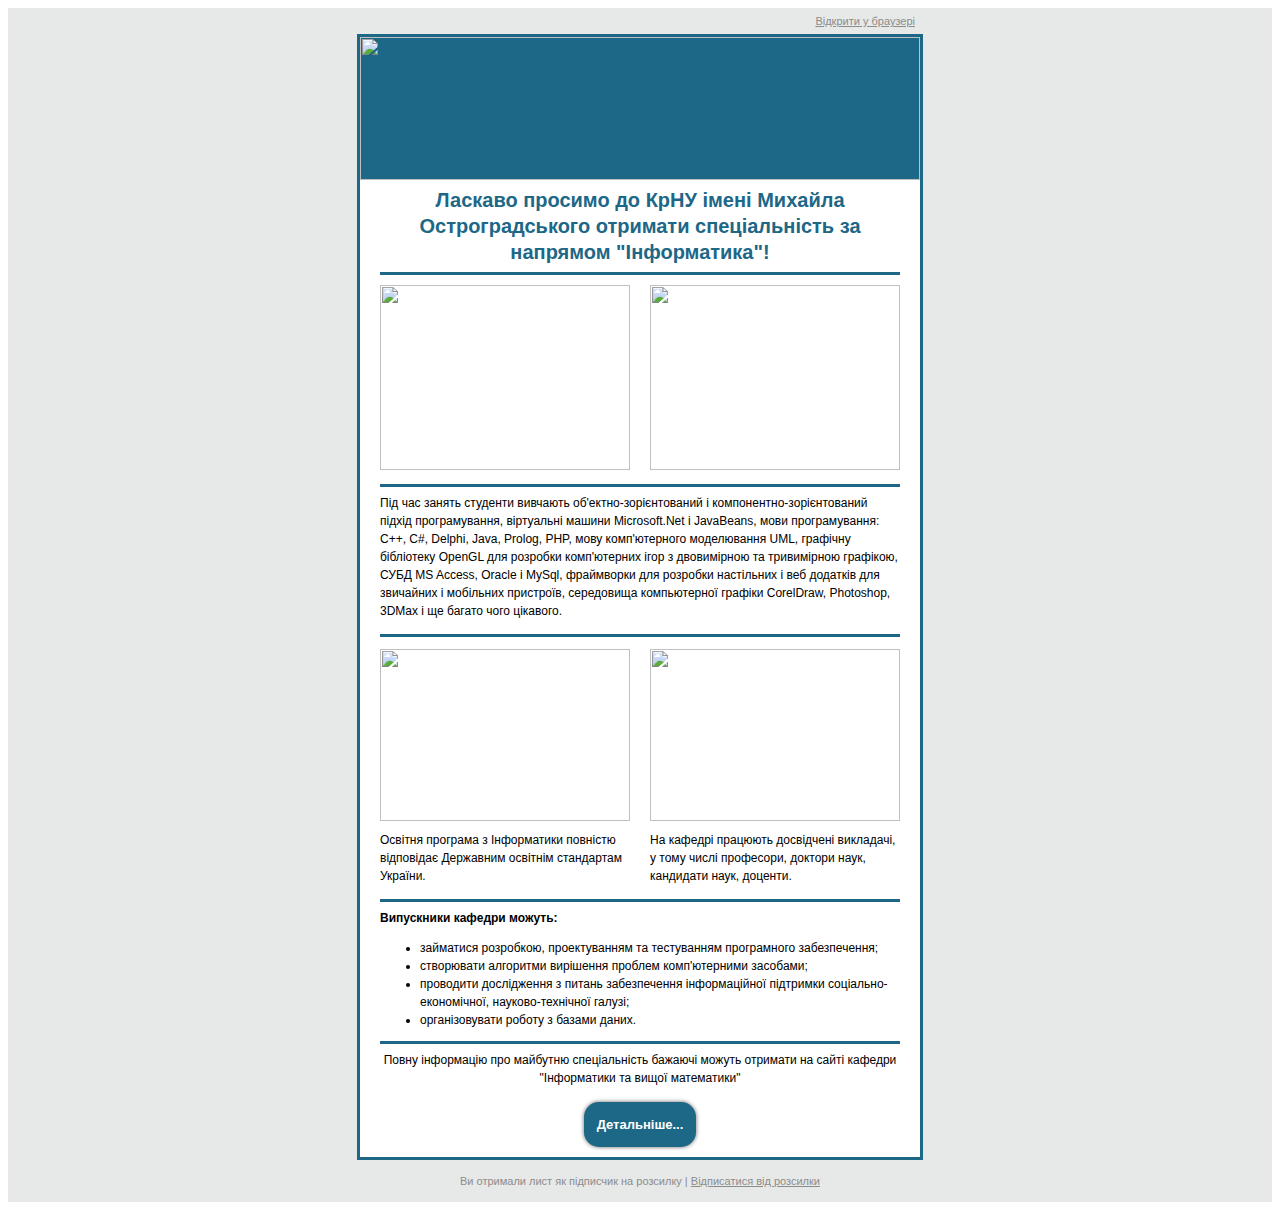
==== ooei/laba2/laba2.html @ ef8fa891 "Add files via upload" ====
<html>
<head>
  <meta http-equiv="Content-Type" content="text/html; charset=utf-8">
  <title>Лабораторна робота №2</title>
</head>
<body>

<table style="min-width:600px;" width="100%" bgcolor="#e7e8e8" border="0" cellpadding="0" cellspacing="0">
<tr>
  <td align="center" valign="top">
  <!--Верхний блок-->
  <table width="560" border="0" cellpadding="0" cellspacing="0">
    <tr><td style="line-height:7px" width="560" height="7"></td></tr><!--Отступ-->
    <tr><td style="padding-right:5px;font-family:Arial;font-size: 11px;color:#8c8c8c;font-family:Arial, Helvetica, sans-serif;font-size:11px;" align="right" valign="middle" width="560">
      <a href="http://stanislawz.github.io/laba2/laba2.html" style="font-family:Arial;font-size:11px;color:#8c8c8c;font-family:Arial, Helvetica, sans-serif;font-size:11px;">Відкрити у браузері</a></td></tr>
    <tr><td style="line-height:7px" width="560" height="7"></td></tr><!--Отступ-->
  </table>
  <!--/Верхний блок-->

  <!--Основной блок-->
  <table style="border-width:3px;border-color:#1d6787;border-style:solid;" width="560" border="0" cellpadding="0" cellspacing="0">
  <tr bgcolor="#ffffff">
  <td align="center" width="560">
	<!--Шапка-->
	<table style="background-color:#1d6787" width="560" border="0" cellpadding="0" cellspacing="0">
	<tr><td align="center" width="560">
	  <img style="display:block; height: 143px; width: 560px;" src="http://stanislawz.github.io/laba2/logo.png" width="560" height="143" border="0">
	</td></tr></table>
	<!--/Шапка-->
	<!--Заголовок-->
	<table width="560" border="0" cellpadding="0" cellspacing="0">
	<tr>
	  <td width="20"></td>
      <td width="520" style="line-height:7px" height="7"></td><!--Отступ-->
      <td width="20"></td></tr>
    <tr>
      <td width="20"></td>
      <td style="color:#1d6787;font-family:Arial, Helvetica, sans-serif;line-height:26px;font-size:20px;font-weight:bold;" align="center" width="520">Ласкаво просимо до КрНУ імені Михайла Остроградського отримати спеціальність за напрямом "Інформатика"!</td>
      <td width="20"></td></tr>
	<tr>
	  <td width="20"></td>
      <td width="520" style="line-height:7px" height="7"></td><!--Отступ-->
      <td width="20"></td></tr>
	
	
    </table>
	<!--/Заголовок-->		
	<table width="560" border="0" cellpadding="0" cellspacing="0">
	  <tr><td style="line-height:3px" width="20"></td><td style="border-top-width:3px;border-color:#1d6787;border-top-style:solid;line-height:3px" width="520"></td><td style="line-height:3px" width="20"></td></tr><!--Линия-->
	</table>
    <!--Картинки-->	
	<table style="padding:0 20px;" width="560" border="0" cellpadding="0" cellspacing="0">
	<tr><td style="line-height:10px" width="520" height="10"></td></tr><!--Отступ-->
	<tr><td align="center" width="520">
	  <table width="520" border="0" cellpadding="0" cellspacing="0">
	  <tr><td width="250">
	  <img style="display: block; height: 185px; width: 250px; margin:0;" src="http://stanislawz.github.io/laba2/1.jpg" width="250" height="185" border="0"></td>
	  <td width="20">&nbsp;</td>
	  <td width="250"><img style="display: block; height: 185px; width: 250px; margin:0;" src="http://stanislawz.github.io/laba2/2.jpg" width="250" height="185" border="0"></td></tr>
      </table>
	</td></tr>
	<tr><td style="line-height:14px" width="520" height="14"></td></tr><!--Отступ-->
	</table>
	<!--/Картинки-->
	
	<table width="560" border="0" cellpadding="0" cellspacing="0">
	  <tr><td style="line-height:3px" width="20"></td><td style="border-top-width:3px;border-color:#1d6787;border-top-style:solid;line-height:3px" width="520"></td><td style="line-height:3px" width="20"></td></tr><!--Линия-->
	</table>
	<!--Текст-->		
    <table style="" width="560" border="0" cellpadding="0" cellspacing="0">
      <tr>
      <td width="20">&nbsp;</td>
      <td style="color:#000000;font-family:Arial, Helvetica, sans-serif;line-height:18px;font-size:12px;" align="left" valign="top" width="520">
	  <p style="margin:7px 0px 14px 0px; margin-bottom: 14px;"> Під час занять студенти вивчають об'ектно-зорієнтований і компонентно-зорієнтований підхід програмування, віртуальні машини Microsoft.Net і JavaBeans, мови програмування: С++, С#, Delphi, 
	  Java, Prolog, PHP, мову комп'ютерного моделювання UML, графічну бібліотеку OpenGL для розробки комп'ютерних ігор з двовимірною та тривимірною графікою, СУБД MS Access, Oracle і MySql, 
	  фраймворки для розробки настільних і веб додатків для звичайних і мобільних пристроїв, середовища компьютерної графіки CorelDraw, Photoshop, 3DMax і ще багато чого цікавого.</p>
      </td>
      <td width="20">&nbsp;</td>
      </tr>
	</table>
	<!--/Текст--> 
	<table width="560" border="0" cellpadding="0" cellspacing="0">
	  <tr><td style="line-height:3px" width="20"></td><td style="border-top-width:3px;border-color:#1d6787;border-top-style:solid;line-height:3px" width="520"></td><td style="line-height:3px" width="20"></td></tr><!--Линия-->
	</table>	 
	 
	<!--Картинки+Текст--> 
	<table style="padding:0 20px;" width="560" border="0" cellpadding="0" cellspacing="0">
	<td width="520" style="line-height:7px" height="7"></td><!--Отступ-->
	<tr><td align="center" width="520">
	<table width="520" border="0" cellpadding="0" cellspacing="0">
	  <tr><td width="250">
	  <img style="display: block; width: 250px; height: 172px; margin-top: 5px;" src="http://stanislawz.github.io/laba2/3.jpg" width="250" height="172" border="0">
	  </td><td width="20">&nbsp;</td> 
	  <td width="250">
	  <img style="display: block; width: 250px; height: 172px; margin-top: 5px;" src="http://stanislawz.github.io/laba2/4.jpg" width="250" height="172" border="0">
	  </td></tr>
	  <td width="520" style="line-height:10px" height="10"></td><!--Отступ-->
	
	  <tr><td style="color:#000000;font-family:Arial, Helvetica, sans-serif;line-height:18px;font-size:12px;" align="left" valign="top" width="250">
	  <p style="margin:0px 0px 14px 0px; margin-bottom: 14px;">
	  Освітня програма з Інформатики повністю відповідає Державним освітнім стандартам України.</p>
      </td>
	  <td width="20">&nbsp;</td>
	  <td style="color:#000000;font-family:Arial, Helvetica, sans-serif;line-height:18px;font-size:12px;" align="left" valign="top" width="250">
	  <p style="margin:0px 0px 14px 0px; margin-bottom: 14px;">
	  На кафедрі працюють досвідчені викладачі, у тому числі професори, доктори наук, кандидати наук, доценти.</p>
      </td></tr>
	</table>
    </td></tr></table>
	<!--Картинки+Текст-->	
	<table width="560" border="0" cellpadding="0" cellspacing="0">
	  <tr><td style="line-height:3px" width="20"></td><td style="border-top-width:3px;border-color:#1d6787;border-top-style:solid;line-height:3px" width="520"></td><td style="line-height:3px" width="20"></td></tr><!--Линия-->
	</table>
	<!--Текст2-->
	<table style="" width="560" border="0" cellpadding="0" cellspacing="0">		
    <tr>
	<td width="20">&nbsp;</td>
    <td style="color:#000000;font-family:Arial, Helvetica, sans-serif;line-height:18px;font-size:12px;" align="left" valign="top" width="520">
	<p style="margin:7px 0px 7px 0px; margin-bottom: 7px;"><b>Випускники кафедри можуть:</b></p>
    <ul>
	  <li>займатися розробкою, проектуванням та тестуванням програмного забезпечення;</li>
	  <li>створювати алгоритми вирішення проблем комп'ютерними засобами;</li>
	  <li>проводити дослідження з питань забезпечення інформаційної підтримки соціально-економічної, науково-технічної галузі;</li>
	  <li>організовувати роботу з базами даних.</li>
    </ul>
    </td>
    <td width="20">&nbsp;</td>
    </tr>
    </table>
	<!--/Текст2-->
	<table width="560" border="0" cellpadding="0" cellspacing="0">
	  <tr><td style="line-height:3px" width="20"></td><td style="border-top-width:3px;border-color:#1d6787;border-top-style:solid;line-height:3px" width="520"></td><td style="line-height:3px" width="20"></td></tr><!--Линия-->
	</table>
	
	<!--Текст3-->
	<table style="" width="560" border="0" cellpadding="0" cellspacing="0">		
    <tr>
	<td width="20">&nbsp;</td>
    <td style="color:#000000;font-family:Arial, Helvetica, sans-serif;line-height:18px;font-size:12px;" align="left" valign="top" width="520"><p style="text-align: center; margin:7px 0px 5px 0px; margin-bottom: 5px;">
	Повну інформацію про майбутню спеціальність бажаючі можуть отримати на сайті кафедри "Інформатики та вищої математики"</p>
    </td>
    <td width="20">&nbsp;</td>
    </tr>
    </table>
	<!--/Текст3-->
	<!--Кнопка-->
	<table style="padding:0;" width="560" border="0" cellpadding="0" cellspacing="0">
	<tr><td style="line-height:7px" height="7"></td></tr><!--Отступ-->
	<tr><td align="center" width="1040" height="39">
	<table style="margin:3px 0;" border="0" cellpadding="0" cellspacing="0">
	<tr><td width="20" height="7"></td><td>
    <table style="border-width:0px;border-color:#cccccc;border-style:solid; border-radius: 15px 15px 15px 15px; box-shadow: 0 0 4px #666666; -moz-box-shadow: 0 0 4px #666666; -webkit-box-shadow: 0 0 4px #666666; display:block;" bgcolor="#1d6787" border="0" cellpadding="0" cellspacing="0">
    <tr>
    <td width="13"></td>
    <td style="padding:13px 0;font-weight:bold;color:#ffffff;font-family:Arial, Helvetica, sans-serif;line-height:19px;font-size:13px" align="center" valign="middle">
	<a href="http://ibm.kdu.edu.ua" style="white-space:pre;text-decoration:none;font-weight:bold;color:#ffffff;font-family:Arial, Helvetica, sans-serif;line-height:19px;font-size:13px">Детальніше...</a></td>
    <td width="13"></td>
    </tr>
    </table>
	</td>
	<td width="20" height="7"></td></tr>
	</table>
	</td></tr>
	<tr><td style="line-height:7px" height="7"></td></tr><!--Отступ-->
	</table>
    <!--/Кнопка-->
		
  </td></tr></table>
  <!--/Основной блок-->
  
  <!--Нижний блок-->
  <table width="560" border="0" cellpadding="0" cellspacing="0">
  <tr><td style="line-height:15px" height="15"></td></tr><!--Отступ-->
            
  <tr><td style="font-family:Arial;font-size: 11px;color:#8c8c8c;font-family:Arial, Helvetica, sans-serif;font-size:11px;" align="center" width="560">
  Ви отримали лист як підписчик на розсилку | <a href="#" style="font-family:Arial;font-size: 11px;color:#8c8c8c;font-family:Arial, Helvetica, sans-serif;font-size:11px;">Відписатися від розсилки</a> 
  </td></tr>
  <tr><td style="line-height:15px" height="15"></td></tr><!--Отступ-->        		            			
  </table>
  <!--/Нижний блок--> 
</td></tr></table>

</body> 
</html>
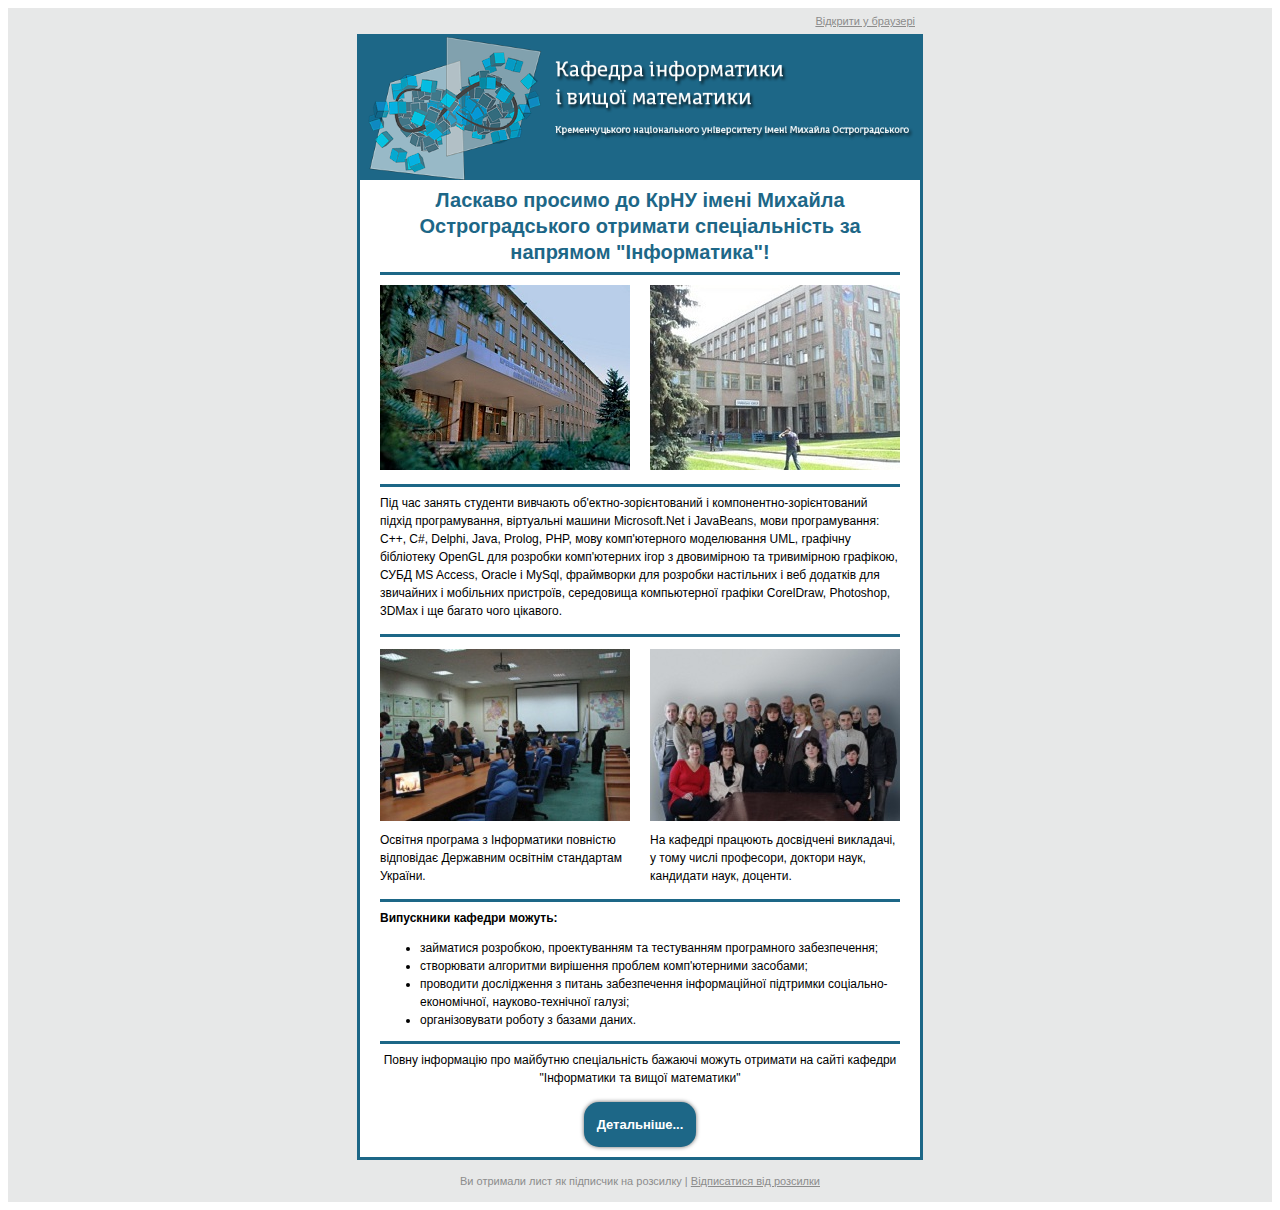
==== commit 5c557922: "Update laba2.html" ====
--- a/ooei/laba2/laba2.html
+++ b/ooei/laba2/laba2.html
@@ -12,7 +12,7 @@
   <table width="560" border="0" cellpadding="0" cellspacing="0">
     <tr><td style="line-height:7px" width="560" height="7"></td></tr><!--Отступ-->
     <tr><td style="padding-right:5px;font-family:Arial;font-size: 11px;color:#8c8c8c;font-family:Arial, Helvetica, sans-serif;font-size:11px;" align="right" valign="middle" width="560">
-      <a href="http://stanislawz.github.io/laba2/laba2.html" style="font-family:Arial;font-size:11px;color:#8c8c8c;font-family:Arial, Helvetica, sans-serif;font-size:11px;">Відкрити у браузері</a></td></tr>
+      <a href="laba2.html" style="font-family:Arial;font-size:11px;color:#8c8c8c;font-family:Arial, Helvetica, sans-serif;font-size:11px;">Відкрити у браузері</a></td></tr>
     <tr><td style="line-height:7px" width="560" height="7"></td></tr><!--Отступ-->
   </table>
   <!--/Верхний блок-->
@@ -24,7 +24,7 @@
 	<!--Шапка-->
 	<table style="background-color:#1d6787" width="560" border="0" cellpadding="0" cellspacing="0">
 	<tr><td align="center" width="560">
-	  <img style="display:block; height: 143px; width: 560px;" src="http://stanislawz.github.io/laba2/logo.png" width="560" height="143" border="0">
+	  <img style="display:block; height: 143px; width: 560px;" src="logo.png" width="560" height="143" border="0">
 	</td></tr></table>
 	<!--/Шапка-->
 	<!--Заголовок-->
@@ -54,9 +54,9 @@
 	<tr><td align="center" width="520">
 	  <table width="520" border="0" cellpadding="0" cellspacing="0">
 	  <tr><td width="250">
-	  <img style="display: block; height: 185px; width: 250px; margin:0;" src="http://stanislawz.github.io/laba2/1.jpg" width="250" height="185" border="0"></td>
+	  <img style="display: block; height: 185px; width: 250px; margin:0;" src="1.jpg" width="250" height="185" border="0"></td>
 	  <td width="20">&nbsp;</td>
-	  <td width="250"><img style="display: block; height: 185px; width: 250px; margin:0;" src="http://stanislawz.github.io/laba2/2.jpg" width="250" height="185" border="0"></td></tr>
+	  <td width="250"><img style="display: block; height: 185px; width: 250px; margin:0;" src="2.jpg" width="250" height="185" border="0"></td></tr>
       </table>
 	</td></tr>
 	<tr><td style="line-height:14px" width="520" height="14"></td></tr><!--Отступ-->
@@ -89,10 +89,10 @@
 	<tr><td align="center" width="520">
 	<table width="520" border="0" cellpadding="0" cellspacing="0">
 	  <tr><td width="250">
-	  <img style="display: block; width: 250px; height: 172px; margin-top: 5px;" src="http://stanislawz.github.io/laba2/3.jpg" width="250" height="172" border="0">
+	  <img style="display: block; width: 250px; height: 172px; margin-top: 5px;" src="3.jpg" width="250" height="172" border="0">
 	  </td><td width="20">&nbsp;</td> 
 	  <td width="250">
-	  <img style="display: block; width: 250px; height: 172px; margin-top: 5px;" src="http://stanislawz.github.io/laba2/4.jpg" width="250" height="172" border="0">
+	  <img style="display: block; width: 250px; height: 172px; margin-top: 5px;" src="4.jpg" width="250" height="172" border="0">
 	  </td></tr>
 	  <td width="520" style="line-height:10px" height="10"></td><!--Отступ-->
 	
